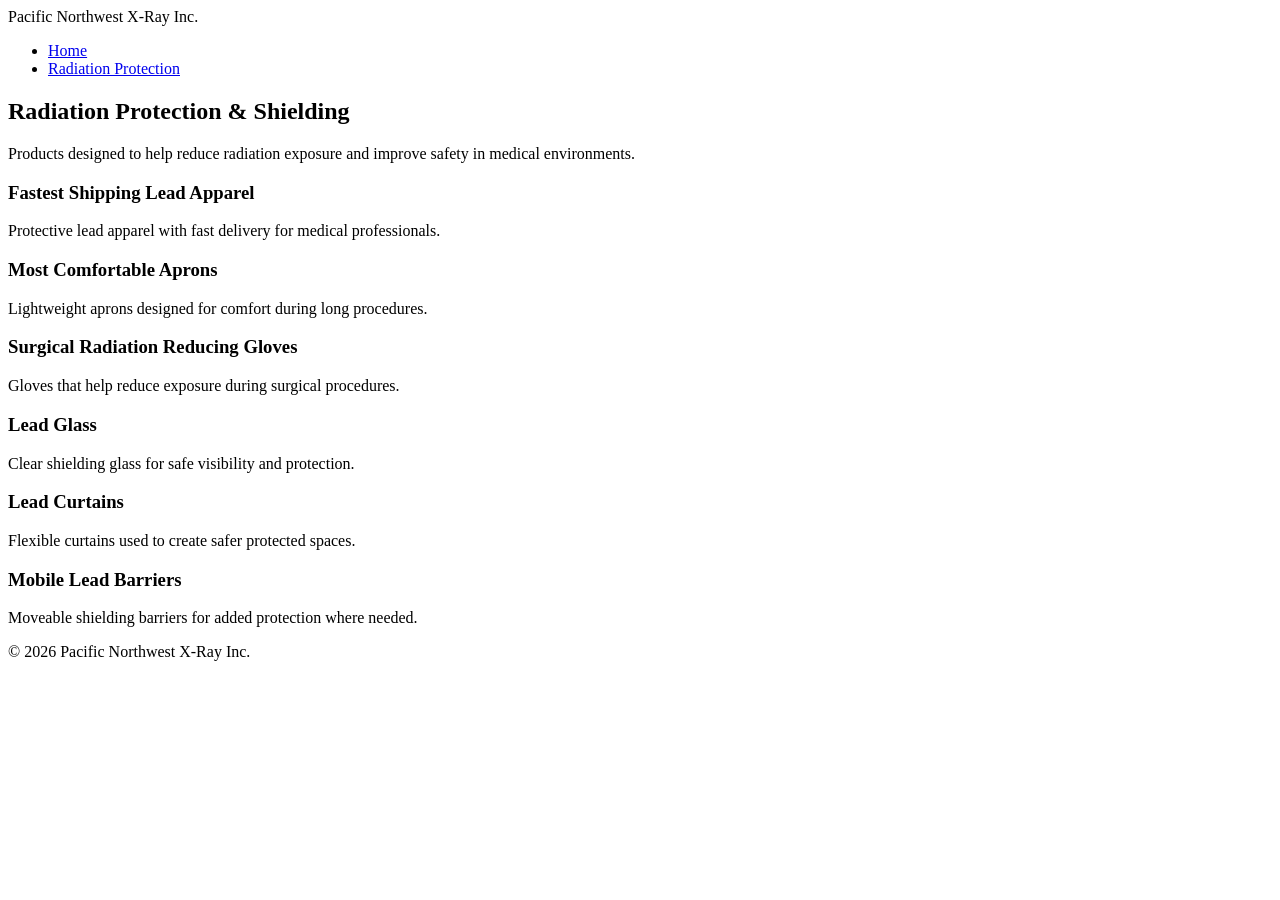
==== index.html @ 3ef14867 "Add initial HTML structure for Radiation Protection site" ====
<!DOCTYPE html>
<html lang="en">
<head>
  <meta charset="UTF-8">
  <meta name="viewport" content="width=device-width, initial-scale=1.0">
  <title>Radiation Protection & Shielding</title>
  <link rel="stylesheet" href="css/style.css">
</head>
<body>

<header>
  <nav class="navbar">
    <div class="logo">Pacific Northwest X-Ray Inc.</div>
    <ul class="nav-links">
      <li><a href="index.html">Home</a></li>
      <li><a href="radiation-protection.html">Radiation Protection</a></li>
    </ul>
  </nav>
</header>

<section class="page-header">
  <h1>Radiation Protection & Shielding</h1>
  <p>
    Products designed to help reduce radiation exposure and improve safety in medical environments.
  </p>
</section>

<section class="products">
  <div class="product-grid">

    <div class="product-card">
      <h3>Fastest Shipping Lead Apparel</h3>
      <p>Protective lead apparel with fast delivery for medical professionals.</p>
    </div>

    <div class="product-card">
      <h3>Most Comfortable Aprons</h3>
      <p>Lightweight aprons designed for comfort during long procedures.</p>
    </div>

    <div class="product-card">
      <h3>Surgical Radiation Reducing Gloves</h3>
      <p>Gloves that help reduce exposure during surgical procedures.</p>
    </div>

    <div class="product-card">
      <h3>Lead Glass</h3>
      <p>Clear shielding glass for safe visibility and protection.</p>
    </div>

    <div class="product-card">
      <h3>Lead Curtains</h3>
      <p>Flexible curtains used to create safer protected spaces.</p>
    </div>

    <div class="product-card">
      <h3>Mobile Lead Barriers</h3>
      <p>Moveable shielding barriers for added protection where needed.</p>
    </div>

  </div>
</section>

<footer>
  <p>© 2026 Pacific Northwest X-Ray Inc.</p>
</footer>

</body>
</html>
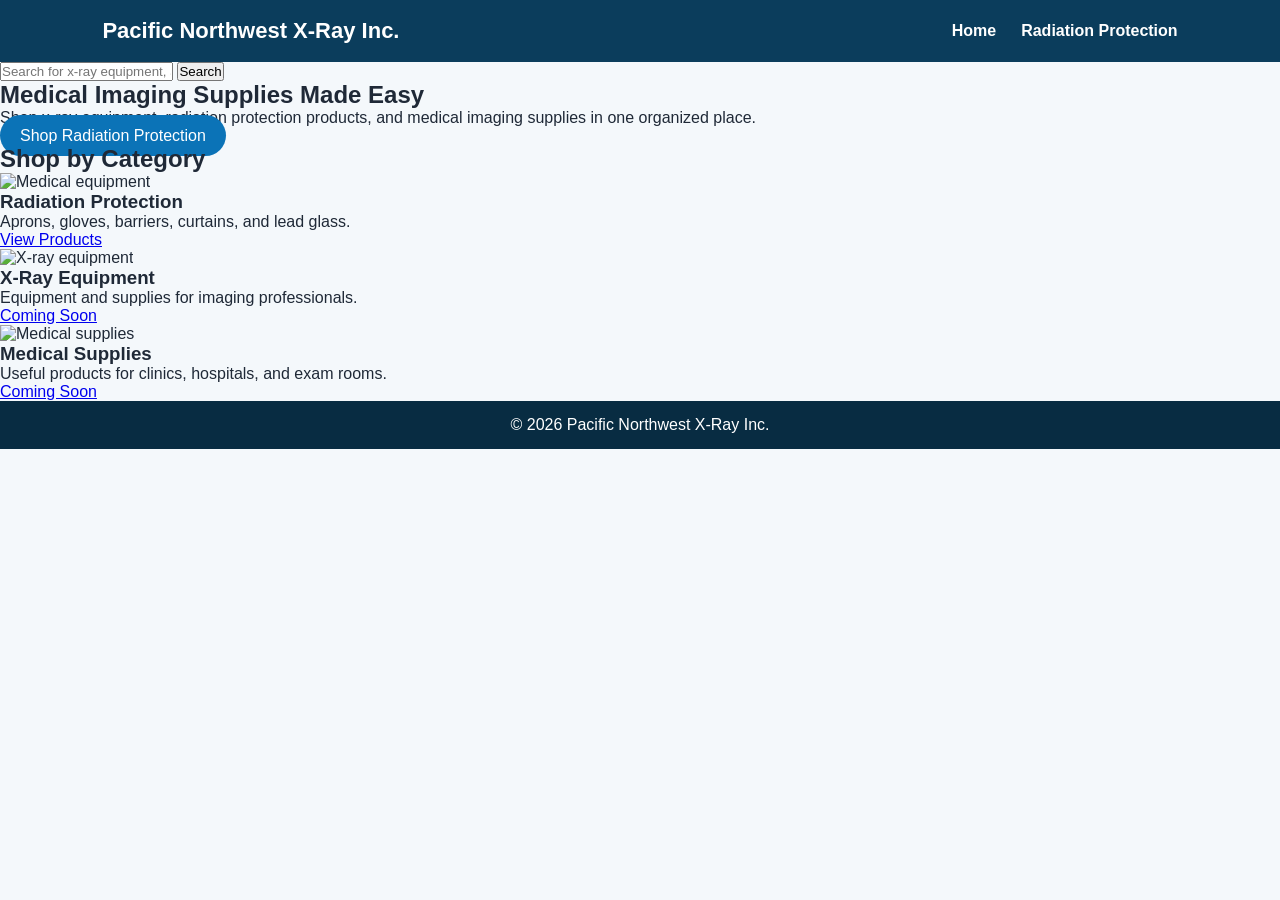
==== commit a75faeb5: "Revise homepage title and content for branding Updated the title and content of the homepage to refl" ====
--- a/index.html
+++ b/index.html
@@ -3,7 +3,7 @@
 <head>
   <meta charset="UTF-8">
   <meta name="viewport" content="width=device-width, initial-scale=1.0">
-  <title>Radiation Protection & Shielding</title>
+  <title>Pacific Northwest X-Ray Inc.</title>
   <link rel="stylesheet" href="css/style.css">
 </head>
 <body>
@@ -16,48 +16,48 @@
       <li><a href="radiation-protection.html">Radiation Protection</a></li>
     </ul>
   </nav>
+
+  <div class="search-area">
+    <input type="text" placeholder="Search for x-ray equipment, aprons, gloves, barriers...">
+    <button>Search</button>
+  </div>
 </header>
 
-<section class="page-header">
-  <h1>Radiation Protection & Shielding</h1>
-  <p>
-    Products designed to help reduce radiation exposure and improve safety in medical environments.
-  </p>
+<section class="home-hero">
+  <div class="home-text">
+    <h1>Medical Imaging Supplies Made Easy</h1>
+    <p>
+      Shop x-ray equipment, radiation protection products, and medical imaging supplies
+      in one organized place.
+    </p>
+    <a href="radiation-protection.html" class="btn">Shop Radiation Protection</a>
+  </div>
 </section>
 
-<section class="products">
-  <div class="product-grid">
+<section class="category-section">
+  <h2>Shop by Category</h2>
 
-    <div class="product-card">
-      <h3>Fastest Shipping Lead Apparel</h3>
-      <p>Protective lead apparel with fast delivery for medical professionals.</p>
+  <div class="category-grid">
+    <div class="category-card">
+      <img src="https://images.unsplash.com/photo-1581595220892-b0739db3ba8c?auto=format&fit=crop&w=600&q=80" alt="Medical equipment">
+      <h3>Radiation Protection</h3>
+      <p>Aprons, gloves, barriers, curtains, and lead glass.</p>
+      <a href="radiation-protection.html">View Products</a>
     </div>
 
-    <div class="product-card">
-      <h3>Most Comfortable Aprons</h3>
-      <p>Lightweight aprons designed for comfort during long procedures.</p>
+    <div class="category-card">
+      <img src="https://images.unsplash.com/photo-1581093458791-9f3c3900df7b?auto=format&fit=crop&w=600&q=80" alt="X-ray equipment">
+      <h3>X-Ray Equipment</h3>
+      <p>Equipment and supplies for imaging professionals.</p>
+      <a href="#">Coming Soon</a>
     </div>
 
-    <div class="product-card">
-      <h3>Surgical Radiation Reducing Gloves</h3>
-      <p>Gloves that help reduce exposure during surgical procedures.</p>
+    <div class="category-card">
+      <img src="https://images.unsplash.com/photo-1584515933487-779824d29309?auto=format&fit=crop&w=600&q=80" alt="Medical supplies">
+      <h3>Medical Supplies</h3>
+      <p>Useful products for clinics, hospitals, and exam rooms.</p>
+      <a href="#">Coming Soon</a>
     </div>
-
-    <div class="product-card">
-      <h3>Lead Glass</h3>
-      <p>Clear shielding glass for safe visibility and protection.</p>
-    </div>
-
-    <div class="product-card">
-      <h3>Lead Curtains</h3>
-      <p>Flexible curtains used to create safer protected spaces.</p>
-    </div>
-
-    <div class="product-card">
-      <h3>Mobile Lead Barriers</h3>
-      <p>Moveable shielding barriers for added protection where needed.</p>
-    </div>
-
   </div>
 </section>
 
--- a/css/style.css
+++ b/css/style.css
@@ -0,0 +1,152 @@
+* {
+  margin: 0;
+  padding: 0;
+  box-sizing: border-box;
+}
+
+body {
+  font-family: Arial, sans-serif;
+  background-color: #f4f8fb;
+  color: #1f2937;
+}
+
+.navbar {
+  background-color: #0b3d5c;
+  color: white;
+  padding: 18px 8%;
+  display: flex;
+  justify-content: space-between;
+  align-items: center;
+  flex-wrap: wrap;
+}
+
+.logo {
+  font-size: 22px;
+  font-weight: bold;
+}
+
+.nav-links {
+  list-style: none;
+  display: flex;
+  gap: 25px;
+}
+
+.nav-links a {
+  color: white;
+  text-decoration: none;
+  font-weight: bold;
+}
+
+.nav-links a:hover {
+  color: #9bd8ff;
+}
+
+.hero {
+  min-height: 80vh;
+  padding: 70px 8%;
+  display: flex;
+  justify-content: space-between;
+  align-items: center;
+  background: linear-gradient(135deg, #e8f6ff, #ffffff);
+}
+
+.hero-text {
+  max-width: 600px;
+}
+
+.small-title {
+  color: #0b73b7;
+  font-weight: bold;
+  margin-bottom: 10px;
+}
+
+.hero h1 {
+  font-size: 48px;
+  color: #0b3d5c;
+  margin-bottom: 20px;
+}
+
+.hero p {
+  margin-bottom: 20px;
+  font-size: 18px;
+}
+
+.btn {
+  background-color: #0b73b7;
+  color: white;
+  padding: 12px 20px;
+  border-radius: 25px;
+  text-decoration: none;
+}
+
+.hero-box {
+  background: white;
+  padding: 30px;
+  border-radius: 20px;
+  box-shadow: 0 10px 25px rgba(0,0,0,0.1);
+}
+
+.features {
+  padding: 70px 8%;
+  text-align: center;
+}
+
+.features h2 {
+  margin-bottom: 30px;
+}
+
+.feature-grid,
+.product-grid {
+  display: grid;
+  grid-template-columns: repeat(3, 1fr);
+  gap: 25px;
+}
+
+.feature-card,
+.product-card {
+  background: white;
+  padding: 25px;
+  border-radius: 15px;
+  box-shadow: 0 6px 18px rgba(0,0,0,0.08);
+}
+
+.page-header {
+  background: #0b3d5c;
+  color: white;
+  padding: 80px 8%;
+  text-align: center;
+}
+
+.products {
+  padding: 70px 8%;
+}
+
+footer {
+  background: #082c42;
+  color: white;
+  text-align: center;
+  padding: 15px;
+}
+
+@media (max-width: 900px) {
+  .hero {
+    flex-direction: column;
+    text-align: center;
+  }
+
+  .feature-grid,
+  .product-grid {
+    grid-template-columns: repeat(2, 1fr);
+  }
+}
+
+@media (max-width: 600px) {
+  .feature-grid,
+  .product-grid {
+    grid-template-columns: 1fr;
+  }
+
+  .hero h1 {
+    font-size: 32px;
+  }
+}
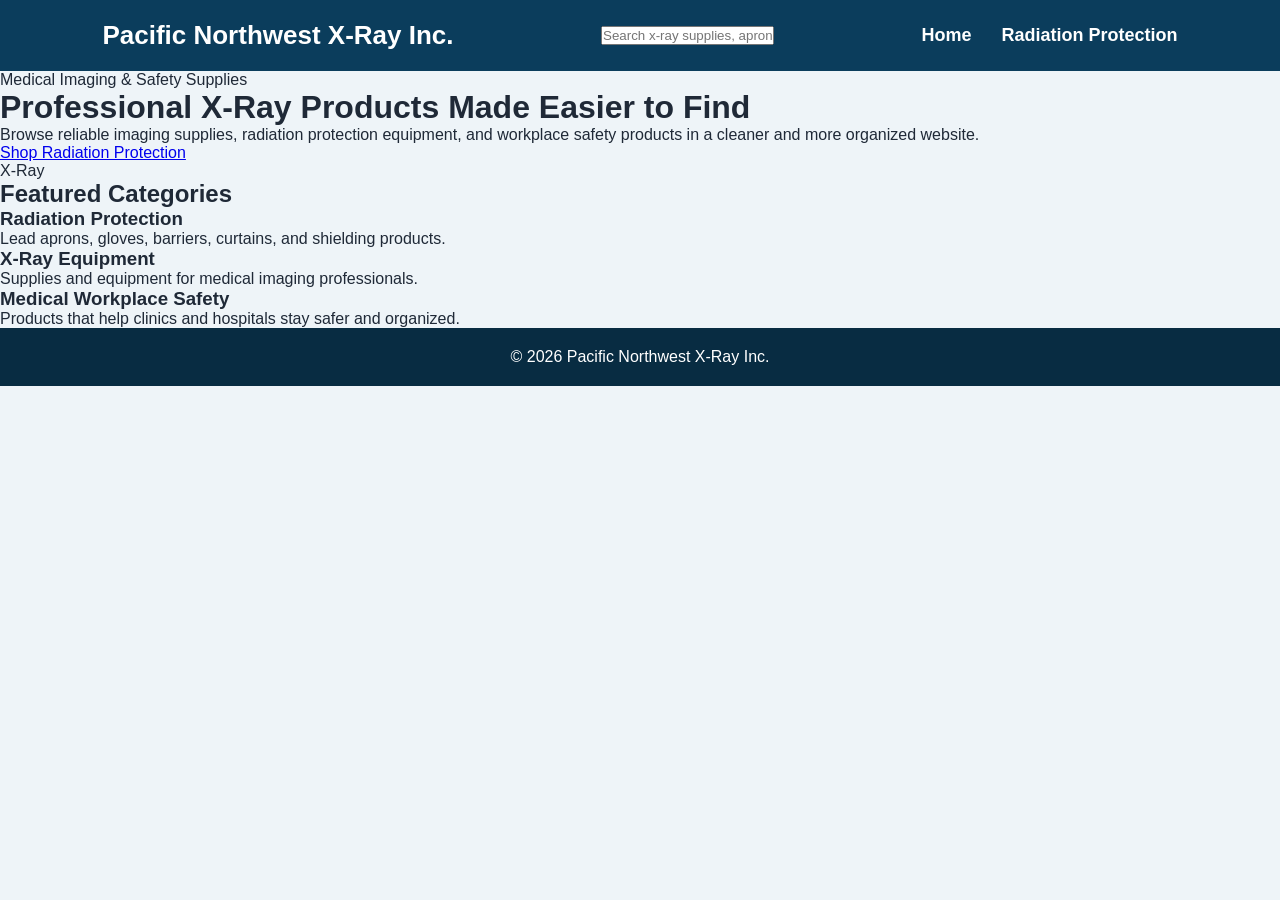
==== commit c29c9e94: "Refactor header and home section layout Updated the header and search area layout, added hero conten" ====
--- a/index.html
+++ b/index.html
@@ -8,55 +8,54 @@
 </head>
 <body>
 
-<header>
+<header class="hero">
   <nav class="navbar">
     <div class="logo">Pacific Northwest X-Ray Inc.</div>
+
+    <div class="search-box">
+      <input type="text" placeholder="Search x-ray supplies, aprons, gloves...">
+    </div>
+
     <ul class="nav-links">
       <li><a href="index.html">Home</a></li>
       <li><a href="radiation-protection.html">Radiation Protection</a></li>
     </ul>
   </nav>
 
-  <div class="search-area">
-    <input type="text" placeholder="Search for x-ray equipment, aprons, gloves, barriers...">
-    <button>Search</button>
+  <div class="hero-content">
+    <div class="hero-text">
+      <p class="tagline">Medical Imaging & Safety Supplies</p>
+      <h1>Professional X-Ray Products Made Easier to Find</h1>
+      <p>
+        Browse reliable imaging supplies, radiation protection equipment,
+        and workplace safety products in a cleaner and more organized website.
+      </p>
+      <a href="radiation-protection.html" class="main-btn">Shop Radiation Protection</a>
+    </div>
+
+    <div class="hero-design">
+      <div class="circle">X-Ray</div>
+    </div>
   </div>
 </header>
 
-<section class="home-hero">
-  <div class="home-text">
-    <h1>Medical Imaging Supplies Made Easy</h1>
-    <p>
-      Shop x-ray equipment, radiation protection products, and medical imaging supplies
-      in one organized place.
-    </p>
-    <a href="radiation-protection.html" class="btn">Shop Radiation Protection</a>
-  </div>
-</section>
+<section class="home-section">
+  <h2>Featured Categories</h2>
 
-<section class="category-section">
-  <h2>Shop by Category</h2>
-
-  <div class="category-grid">
-    <div class="category-card">
-      <img src="https://images.unsplash.com/photo-1581595220892-b0739db3ba8c?auto=format&fit=crop&w=600&q=80" alt="Medical equipment">
+  <div class="info-grid">
+    <div class="info-card">
       <h3>Radiation Protection</h3>
-      <p>Aprons, gloves, barriers, curtains, and lead glass.</p>
-      <a href="radiation-protection.html">View Products</a>
+      <p>Lead aprons, gloves, barriers, curtains, and shielding products.</p>
     </div>
 
-    <div class="category-card">
-      <img src="https://images.unsplash.com/photo-1581093458791-9f3c3900df7b?auto=format&fit=crop&w=600&q=80" alt="X-ray equipment">
+    <div class="info-card">
       <h3>X-Ray Equipment</h3>
-      <p>Equipment and supplies for imaging professionals.</p>
-      <a href="#">Coming Soon</a>
+      <p>Supplies and equipment for medical imaging professionals.</p>
     </div>
 
-    <div class="category-card">
-      <img src="https://images.unsplash.com/photo-1584515933487-779824d29309?auto=format&fit=crop&w=600&q=80" alt="Medical supplies">
-      <h3>Medical Supplies</h3>
-      <p>Useful products for clinics, hospitals, and exam rooms.</p>
-      <a href="#">Coming Soon</a>
+    <div class="info-card">
+      <h3>Medical Workplace Safety</h3>
+      <p>Products that help clinics and hospitals stay safer and organized.</p>
     </div>
   </div>
 </section>
@@ -67,3 +66,4 @@
 
 </body>
 </html>
+
--- a/css/style.css
+++ b/css/style.css
@@ -6,147 +6,266 @@
 
 body {
   font-family: Arial, sans-serif;
-  background-color: #f4f8fb;
+  background-color: #eef4f8;
   color: #1f2937;
 }
 
 .navbar {
   background-color: #0b3d5c;
   color: white;
-  padding: 18px 8%;
+  padding: 20px 8%;
   display: flex;
   justify-content: space-between;
   align-items: center;
-  flex-wrap: wrap;
 }
 
 .logo {
-  font-size: 22px;
+  font-size: 26px;
   font-weight: bold;
 }
 
 .nav-links {
+  display: flex;
   list-style: none;
-  display: flex;
-  gap: 25px;
+  gap: 30px;
 }
 
 .nav-links a {
   color: white;
   text-decoration: none;
   font-weight: bold;
-}
-
-.nav-links a:hover {
-  color: #9bd8ff;
-}
-
-.hero {
-  min-height: 80vh;
-  padding: 70px 8%;
-  display: flex;
-  justify-content: space-between;
+  font-size: 18px;
+}
+
+.search-area {
+  background-color: #0b3d5c;
+  padding: 0 8% 25px;
+  display: flex;
+  gap: 10px;
+}
+
+.search-area input {
+  width: 100%;
+  padding: 14px;
+  border-radius: 6px;
+  border: none;
+  font-size: 16px;
+}
+
+.search-area button {
+  padding: 14px 24px;
+  border: none;
+  border-radius: 6px;
+  background-color: #ff9900;
+  font-weight: bold;
+  cursor: pointer;
+}
+
+.home-hero {
+  min-height: 65vh;
+  background: linear-gradient(rgba(11, 61, 92, 0.75), rgba(11, 61, 92, 0.75)),
+  url("https://images.unsplash.com/photo-1581595220892-b0739db3ba8c?auto=format&fit=crop&w=1400&q=80");
+  background-size: cover;
+  background-position: center;
+  color: white;
+  display: flex;
   align-items: center;
-  background: linear-gradient(135deg, #e8f6ff, #ffffff);
-}
-
-.hero-text {
-  max-width: 600px;
-}
-
-.small-title {
-  color: #0b73b7;
-  font-weight: bold;
-  margin-bottom: 10px;
-}
-
-.hero h1 {
-  font-size: 48px;
-  color: #0b3d5c;
+  padding: 80px 8%;
+}
+
+.home-text {
+  max-width: 650px;
+}
+
+.home-text h1 {
+  font-size: 52px;
   margin-bottom: 20px;
 }
 
-.hero p {
-  margin-bottom: 20px;
-  font-size: 18px;
+.home-text p {
+  font-size: 20px;
+  margin-bottom: 30px;
 }
 
 .btn {
-  background-color: #0b73b7;
-  color: white;
-  padding: 12px 20px;
-  border-radius: 25px;
+  background-color: #ff9900;
+  color: #111827;
+  padding: 14px 24px;
+  border-radius: 6px;
   text-decoration: none;
-}
-
-.hero-box {
-  background: white;
-  padding: 30px;
-  border-radius: 20px;
-  box-shadow: 0 10px 25px rgba(0,0,0,0.1);
-}
-
-.features {
+  font-weight: bold;
+}
+
+.category-section {
   padding: 70px 8%;
   text-align: center;
 }
 
-.features h2 {
-  margin-bottom: 30px;
-}
-
-.feature-grid,
+.category-section h2 {
+  font-size: 36px;
+  color: #0b3d5c;
+  margin-bottom: 35px;
+}
+
+.category-grid {
+  display: grid;
+  grid-template-columns: repeat(3, 1fr);
+  gap: 25px;
+}
+
+.category-card,
+.product-card,
+.filter-box {
+  background: white;
+  border-radius: 14px;
+  box-shadow: 0 8px 22px rgba(0,0,0,0.1);
+  overflow: hidden;
+}
+
+.category-card img,
+.product-card img {
+  width: 100%;
+  height: 210px;
+  object-fit: cover;
+}
+
+.category-card h3,
+.product-card h3 {
+  padding: 18px 18px 5px;
+  color: #0b3d5c;
+}
+
+.category-card p,
+.product-card p {
+  padding: 0 18px 12px;
+}
+
+.category-card a {
+  display: inline-block;
+  margin: 0 18px 20px;
+  color: #0b73b7;
+  font-weight: bold;
+  text-decoration: none;
+}
+
+.shop-header {
+  background-color: white;
+  padding: 45px 8%;
+  text-align: center;
+}
+
+.shop-header h1 {
+  font-size: 42px;
+  color: #0b3d5c;
+  margin-bottom: 10px;
+}
+
+.shop-layout {
+  padding: 40px 8% 70px;
+  display: grid;
+  grid-template-columns: 230px 1fr;
+  gap: 30px;
+}
+
+.filter-box {
+  padding: 25px;
+  height: fit-content;
+}
+
+.filter-box h3 {
+  color: #0b3d5c;
+  margin-bottom: 15px;
+}
+
+.filter-box p {
+  padding: 10px 0;
+  border-bottom: 1px solid #e5e7eb;
+}
+
 .product-grid {
   display: grid;
   grid-template-columns: repeat(3, 1fr);
   gap: 25px;
 }
 
-.feature-card,
 .product-card {
-  background: white;
-  padding: 25px;
-  border-radius: 15px;
-  box-shadow: 0 6px 18px rgba(0,0,0,0.08);
-}
-
-.page-header {
-  background: #0b3d5c;
-  color: white;
-  padding: 80px 8%;
+  transition: 0.2s;
+}
+
+.product-card:hover {
+  transform: translateY(-5px);
+}
+
+.stars {
+  color: #ff9900;
+  font-weight: bold;
+}
+
+.price {
+  font-size: 24px;
+  font-weight: bold;
+  color: #b12704;
+}
+
+.product-card button {
+  margin: 10px 18px 22px;
+  width: calc(100% - 36px);
+  padding: 12px;
+  background-color: #ffcc00;
+  border: none;
+  border-radius: 20px;
+  font-weight: bold;
+  cursor: pointer;
+}
+
+.product-card button:hover {
+  background-color: #ff9900;
+}
+
+footer {
+  background-color: #082c42;
+  color: white;
   text-align: center;
-}
-
-.products {
-  padding: 70px 8%;
-}
-
-footer {
-  background: #082c42;
-  color: white;
-  text-align: center;
-  padding: 15px;
-}
-
-@media (max-width: 900px) {
-  .hero {
+  padding: 20px;
+}
+
+@media (max-width: 950px) {
+  .category-grid,
+  .product-grid {
+    grid-template-columns: repeat(2, 1fr);
+  }
+
+  .shop-layout {
+    grid-template-columns: 1fr;
+  }
+
+  .home-text h1 {
+    font-size: 40px;
+  }
+}
+
+@media (max-width: 600px) {
+  .navbar {
+    flex-direction: column;
+    gap: 15px;
+  }
+
+  .nav-links {
     flex-direction: column;
     text-align: center;
-  }
-
-  .feature-grid,
-  .product-grid {
-    grid-template-columns: repeat(2, 1fr);
-  }
-}
-
-@media (max-width: 600px) {
-  .feature-grid,
+    gap: 10px;
+  }
+
+  .search-area {
+    flex-direction: column;
+  }
+
+  .category-grid,
   .product-grid {
     grid-template-columns: 1fr;
   }
 
-  .hero h1 {
+  .home-text h1 {
     font-size: 32px;
   }
 }
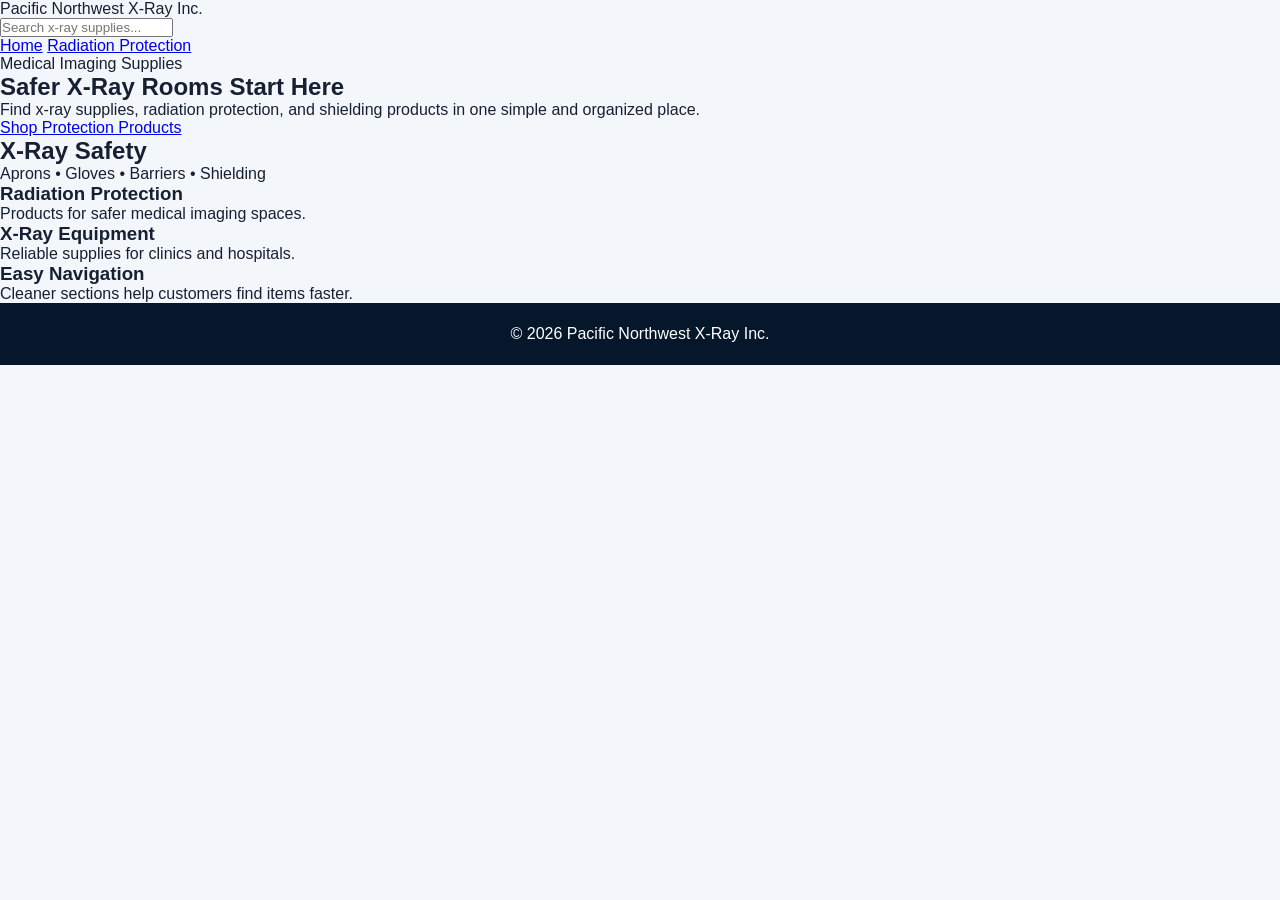
==== commit 4c25aa81: "Refactor index.html for improved layout and navigation" ====
--- a/index.html
+++ b/index.html
@@ -8,55 +8,55 @@
 </head>
 <body>
 
-<header class="hero">
-  <nav class="navbar">
-    <div class="logo">Pacific Northwest X-Ray Inc.</div>
+<section class="simple-home">
 
-    <div class="search-box">
-      <input type="text" placeholder="Search x-ray supplies, aprons, gloves...">
+  <nav class="top-nav">
+    <div class="brand">Pacific Northwest X-Ray Inc.</div>
+
+    <div class="search-bar">
+      <input type="text" placeholder="Search x-ray supplies...">
     </div>
 
-    <ul class="nav-links">
-      <li><a href="index.html">Home</a></li>
-      <li><a href="radiation-protection.html">Radiation Protection</a></li>
-    </ul>
+    <div class="nav-buttons">
+      <a href="index.html">Home</a>
+      <a href="radiation-protection.html">Radiation Protection</a>
+    </div>
   </nav>
 
-  <div class="hero-content">
-    <div class="hero-text">
-      <p class="tagline">Medical Imaging & Safety Supplies</p>
-      <h1>Professional X-Ray Products Made Easier to Find</h1>
-      <p>
-        Browse reliable imaging supplies, radiation protection equipment,
-        and workplace safety products in a cleaner and more organized website.
+  <div class="home-content">
+    <div class="home-left">
+      <p class="mini-title">Medical Imaging Supplies</p>
+      <h1>Safer X-Ray Rooms Start Here</h1>
+      <p class="home-description">
+        Find x-ray supplies, radiation protection, and shielding products in one simple and organized place.
       </p>
-      <a href="radiation-protection.html" class="main-btn">Shop Radiation Protection</a>
+      <a href="radiation-protection.html" class="home-btn">Shop Protection Products</a>
     </div>
 
-    <div class="hero-design">
-      <div class="circle">X-Ray</div>
+    <div class="home-right">
+      <div class="glow-card">
+        <h2>X-Ray Safety</h2>
+        <p>Aprons • Gloves • Barriers • Shielding</p>
+      </div>
     </div>
   </div>
-</header>
 
-<section class="home-section">
-  <h2>Featured Categories</h2>
+</section>
 
-  <div class="info-grid">
-    <div class="info-card">
-      <h3>Radiation Protection</h3>
-      <p>Lead aprons, gloves, barriers, curtains, and shielding products.</p>
-    </div>
+<section class="quick-cards">
+  <div class="quick-card">
+    <h3>Radiation Protection</h3>
+    <p>Products for safer medical imaging spaces.</p>
+  </div>
 
-    <div class="info-card">
-      <h3>X-Ray Equipment</h3>
-      <p>Supplies and equipment for medical imaging professionals.</p>
-    </div>
+  <div class="quick-card">
+    <h3>X-Ray Equipment</h3>
+    <p>Reliable supplies for clinics and hospitals.</p>
+  </div>
 
-    <div class="info-card">
-      <h3>Medical Workplace Safety</h3>
-      <p>Products that help clinics and hospitals stay safer and organized.</p>
-    </div>
+  <div class="quick-card">
+    <h3>Easy Navigation</h3>
+    <p>Cleaner sections help customers find items faster.</p>
   </div>
 </section>
 
@@ -66,4 +66,3 @@
 
 </body>
 </html>
-
--- a/css/style.css
+++ b/css/style.css
@@ -6,266 +6,321 @@
 
 body {
   font-family: Arial, sans-serif;
-  background-color: #eef4f8;
-  color: #1f2937;
+  background-color: #f3f7fb;
+  color: #172033;
+}
+
+.hero,
+.small-header {
+  background:
+    radial-gradient(circle at 75% 45%, rgba(71, 157, 255, 0.35), transparent 28%),
+    radial-gradient(circle at 20% 80%, rgba(60, 130, 210, 0.25), transparent 30%),
+    linear-gradient(135deg, #06172c 0%, #0b3d5c 55%, #082c42 100%);
+  color: white;
+  overflow: hidden;
+}
+
+.hero {
+  min-height: 82vh;
+  padding: 28px 8% 80px;
+}
+
+.small-header {
+  padding: 28px 8% 70px;
 }
 
 .navbar {
-  background-color: #0b3d5c;
-  color: white;
-  padding: 20px 8%;
+  background-color: rgba(255, 255, 255, 0.08);
+  border: 1px solid rgba(255, 255, 255, 0.14);
+  backdrop-filter: blur(12px);
+  border-radius: 18px;
+  padding: 16px 20px;
+  display: grid;
+  grid-template-columns: 1.1fr 1.3fr auto;
+  align-items: center;
+  gap: 18px;
+}
+
+.logo {
+  font-size: 22px;
+  font-weight: 800;
+}
+
+.search-box input {
+  width: 100%;
+  padding: 14px 18px;
+  border-radius: 14px;
+  border: none;
+  outline: none;
+  background-color: rgba(255, 255, 255, 0.13);
+  color: white;
+  font-size: 15px;
+}
+
+.search-box input::placeholder {
+  color: #c8d7e8;
+}
+
+.nav-links {
+  list-style: none;
   display: flex;
-  justify-content: space-between;
+  gap: 22px;
+}
+
+.nav-links a {
+  color: white;
+  text-decoration: none;
+  font-weight: bold;
+}
+
+.hero-content {
+  display: grid;
+  grid-template-columns: 1.1fr 0.9fr;
   align-items: center;
-}
-
-.logo {
-  font-size: 26px;
-  font-weight: bold;
-}
-
-.nav-links {
-  display: flex;
-  list-style: none;
-  gap: 30px;
-}
-
-.nav-links a {
-  color: white;
+  gap: 50px;
+  padding-top: 90px;
+}
+
+.tagline {
+  color: #9bd8ff;
+  font-weight: bold;
+  margin-bottom: 15px;
+  letter-spacing: 1px;
+  text-transform: uppercase;
+}
+
+.hero-text h1 {
+  font-size: 58px;
+  line-height: 1.05;
+  margin-bottom: 22px;
+}
+
+.hero-text p {
+  font-size: 20px;
+  max-width: 620px;
+  margin-bottom: 30px;
+  color: #dbeafe;
+}
+
+.main-btn {
+  display: inline-block;
+  background: linear-gradient(135deg, #55c0ff, #ffffff);
+  color: #082c42;
+  padding: 15px 26px;
+  border-radius: 14px;
   text-decoration: none;
   font-weight: bold;
-  font-size: 18px;
-}
-
-.search-area {
-  background-color: #0b3d5c;
-  padding: 0 8% 25px;
-  display: flex;
-  gap: 10px;
-}
-
-.search-area input {
-  width: 100%;
-  padding: 14px;
-  border-radius: 6px;
-  border: none;
-  font-size: 16px;
-}
-
-.search-area button {
-  padding: 14px 24px;
-  border: none;
-  border-radius: 6px;
-  background-color: #ff9900;
-  font-weight: bold;
-  cursor: pointer;
-}
-
-.home-hero {
-  min-height: 65vh;
-  background: linear-gradient(rgba(11, 61, 92, 0.75), rgba(11, 61, 92, 0.75)),
-  url("https://images.unsplash.com/photo-1581595220892-b0739db3ba8c?auto=format&fit=crop&w=1400&q=80");
-  background-size: cover;
-  background-position: center;
-  color: white;
+  box-shadow: 0 12px 30px rgba(85, 192, 255, 0.35);
+}
+
+.hero-design {
+  height: 360px;
+  position: relative;
+}
+
+.hero-design::before,
+.hero-design::after {
+  content: "";
+  position: absolute;
+  border-radius: 40px;
+  background: linear-gradient(135deg, rgba(85, 192, 255, 0.5), rgba(255, 255, 255, 0.07));
+  transform: rotate(-25deg);
+}
+
+.hero-design::before {
+  width: 450px;
+  height: 80px;
+  top: 150px;
+  right: -40px;
+}
+
+.hero-design::after {
+  width: 360px;
+  height: 55px;
+  top: 230px;
+  right: 20px;
+}
+
+.circle {
+  position: absolute;
+  top: 70px;
+  right: 120px;
+  width: 180px;
+  height: 180px;
+  border-radius: 50%;
+  background: linear-gradient(135deg, #ffffff, #55c0ff);
+  color: #082c42;
   display: flex;
   align-items: center;
-  padding: 80px 8%;
-}
-
-.home-text {
-  max-width: 650px;
-}
-
-.home-text h1 {
-  font-size: 52px;
-  margin-bottom: 20px;
-}
-
-.home-text p {
-  font-size: 20px;
-  margin-bottom: 30px;
-}
-
-.btn {
-  background-color: #ff9900;
-  color: #111827;
-  padding: 14px 24px;
-  border-radius: 6px;
-  text-decoration: none;
-  font-weight: bold;
-}
-
-.category-section {
+  justify-content: center;
+  font-size: 34px;
+  font-weight: 900;
+  box-shadow: 0 0 45px rgba(85, 192, 255, 0.65);
+  z-index: 2;
+}
+
+.home-section,
+.shop-section {
   padding: 70px 8%;
-  text-align: center;
-}
-
-.category-section h2 {
-  font-size: 36px;
-  color: #0b3d5c;
-  margin-bottom: 35px;
-}
-
-.category-grid {
-  display: grid;
-  grid-template-columns: repeat(3, 1fr);
-  gap: 25px;
-}
-
-.category-card,
-.product-card,
-.filter-box {
-  background: white;
-  border-radius: 14px;
-  box-shadow: 0 8px 22px rgba(0,0,0,0.1);
-  overflow: hidden;
-}
-
-.category-card img,
-.product-card img {
-  width: 100%;
-  height: 210px;
-  object-fit: cover;
-}
-
-.category-card h3,
-.product-card h3 {
-  padding: 18px 18px 5px;
-  color: #0b3d5c;
-}
-
-.category-card p,
-.product-card p {
-  padding: 0 18px 12px;
-}
-
-.category-card a {
-  display: inline-block;
-  margin: 0 18px 20px;
-  color: #0b73b7;
-  font-weight: bold;
-  text-decoration: none;
-}
-
-.shop-header {
-  background-color: white;
-  padding: 45px 8%;
-  text-align: center;
-}
-
-.shop-header h1 {
-  font-size: 42px;
-  color: #0b3d5c;
-  margin-bottom: 10px;
-}
-
-.shop-layout {
-  padding: 40px 8% 70px;
-  display: grid;
-  grid-template-columns: 230px 1fr;
-  gap: 30px;
-}
-
-.filter-box {
-  padding: 25px;
-  height: fit-content;
-}
-
-.filter-box h3 {
+}
+
+.home-section h2,
+.shop-top h2 {
+  font-size: 38px;
   color: #0b3d5c;
   margin-bottom: 15px;
-}
-
-.filter-box p {
-  padding: 10px 0;
-  border-bottom: 1px solid #e5e7eb;
-}
-
+  text-align: center;
+}
+
+.info-grid,
 .product-grid {
   display: grid;
   grid-template-columns: repeat(3, 1fr);
   gap: 25px;
-}
-
+  margin-top: 35px;
+}
+
+.info-card,
 .product-card {
-  transition: 0.2s;
-}
-
-.product-card:hover {
-  transform: translateY(-5px);
-}
-
-.stars {
-  color: #ff9900;
-  font-weight: bold;
+  background-color: white;
+  padding: 28px;
+  border-radius: 18px;
+  box-shadow: 0 10px 28px rgba(15, 61, 92, 0.12);
+  border: 1px solid #e6edf5;
+}
+
+.info-card h3,
+.product-card h3 {
+  color: #0b3d5c;
+  margin-bottom: 12px;
+}
+
+.info-card p,
+.product-card p {
+  color: #4b5563;
+  line-height: 1.5;
+}
+
+.page-title {
+  text-align: center;
+  padding-top: 80px;
+}
+
+.page-title h1 {
+  font-size: 50px;
+  margin-bottom: 15px;
+}
+
+.page-title p {
+  color: #dbeafe;
+  font-size: 18px;
+}
+
+.shop-top {
+  text-align: center;
+  max-width: 760px;
+  margin: auto;
+}
+
+.shop-top p {
+  color: #4b5563;
+  font-size: 18px;
+}
+
+.product-card {
+  position: relative;
+}
+
+.product-icon {
+  width: 58px;
+  height: 58px;
+  background: #e8f6ff;
+  border-radius: 16px;
+  display: flex;
+  align-items: center;
+  justify-content: center;
+  color: #0b3d5c;
+  font-size: 28px;
+  margin-bottom: 18px;
 }
 
 .price {
   font-size: 24px;
   font-weight: bold;
-  color: #b12704;
+  color: #b12704 !important;
+  margin: 15px 0;
 }
 
 .product-card button {
-  margin: 10px 18px 22px;
-  width: calc(100% - 36px);
-  padding: 12px;
-  background-color: #ffcc00;
+  width: 100%;
+  padding: 13px;
+  background-color: #0b73b7;
+  color: white;
   border: none;
-  border-radius: 20px;
+  border-radius: 12px;
   font-weight: bold;
   cursor: pointer;
 }
 
 .product-card button:hover {
-  background-color: #ff9900;
+  background-color: #0b3d5c;
 }
 
 footer {
-  background-color: #082c42;
+  background-color: #06172c;
   color: white;
   text-align: center;
-  padding: 20px;
+  padding: 22px;
 }
 
 @media (max-width: 950px) {
-  .category-grid,
+  .navbar {
+    grid-template-columns: 1fr;
+  }
+
+  .hero-content {
+    grid-template-columns: 1fr;
+    text-align: center;
+  }
+
+  .hero-text p {
+    margin-left: auto;
+    margin-right: auto;
+  }
+
+  .hero-design {
+    display: none;
+  }
+
+  .info-grid,
   .product-grid {
     grid-template-columns: repeat(2, 1fr);
   }
 
-  .shop-layout {
-    grid-template-columns: 1fr;
-  }
-
-  .home-text h1 {
-    font-size: 40px;
+  .hero-text h1,
+  .page-title h1 {
+    font-size: 42px;
   }
 }
 
 @media (max-width: 600px) {
-  .navbar {
-    flex-direction: column;
-    gap: 15px;
+  .hero,
+  .small-header {
+    padding: 18px 5% 60px;
   }
 
   .nav-links {
     flex-direction: column;
-    text-align: center;
     gap: 10px;
   }
 
-  .search-area {
-    flex-direction: column;
-  }
-
-  .category-grid,
+  .info-grid,
   .product-grid {
     grid-template-columns: 1fr;
   }
 
-  .home-text h1 {
-    font-size: 32px;
-  }
-}
+  .hero-text h1,
+  .page-title h1 {
+    font-size: 34px;
+  }
+}
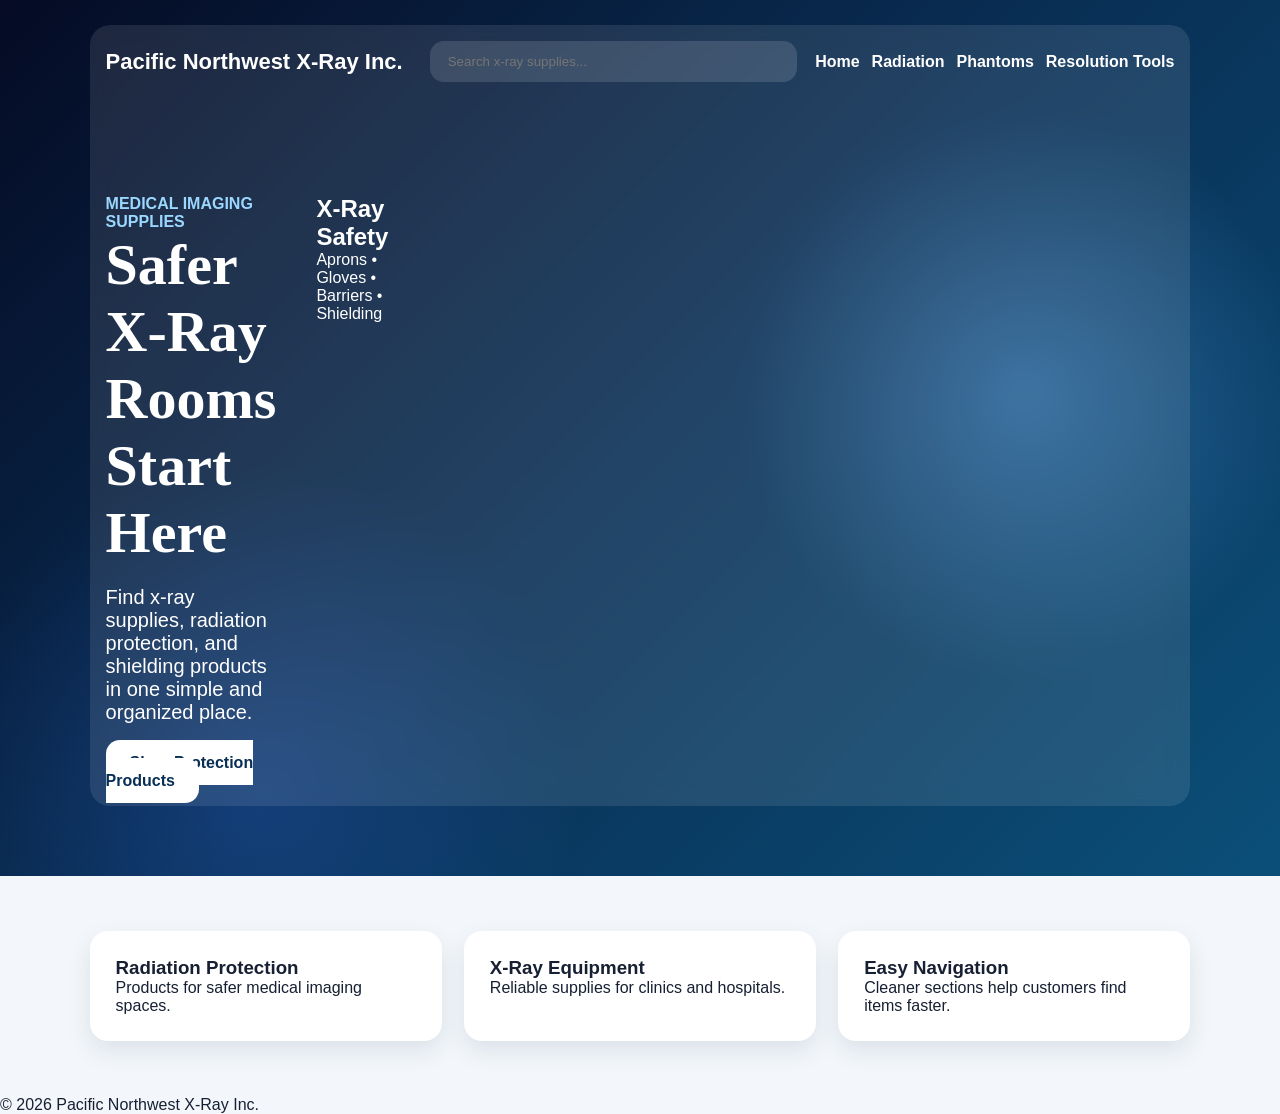
==== commit e747ebc3: "Update navigation buttons in index.html" ====
--- a/index.html
+++ b/index.html
@@ -17,12 +17,13 @@
       <input type="text" placeholder="Search x-ray supplies...">
     </div>
 
-    <div class="nav-buttons">
-      <a href="index.html">Home</a>
-      <a href="radiation-protection.html">Radiation Protection</a>
-    </div>
-  </nav>
-
+     <div class="nav-buttons">
+  <a href="index.html">Home</a>
+  <a href="radiation-protection.html">Radiation</a>
+  <a href="phantoms.html">Phantoms</a>
+  <a href="resolution-tools.html">Resolution Tools</a>
+</div>
+    
   <div class="home-content">
     <div class="home-left">
       <p class="mini-title">Medical Imaging Supplies</p>
--- a/css/style.css
+++ b/css/style.css
@@ -1,3 +1,4 @@
+/* RESET */
 * {
   margin: 0;
   padding: 0;
@@ -10,317 +11,331 @@
   color: #172033;
 }
 
-.hero,
-.small-header {
+/* ========================= */
+/* ===== HOMEPAGE CSS ===== */
+/* ========================= */
+
+.simple-home {
+  min-height: 85vh;
+  padding: 25px 7% 70px;
   background:
-    radial-gradient(circle at 75% 45%, rgba(71, 157, 255, 0.35), transparent 28%),
-    radial-gradient(circle at 20% 80%, rgba(60, 130, 210, 0.25), transparent 30%),
-    linear-gradient(135deg, #06172c 0%, #0b3d5c 55%, #082c42 100%);
-  color: white;
-  overflow: hidden;
-}
-
-.hero {
-  min-height: 82vh;
-  padding: 28px 8% 80px;
-}
-
-.small-header {
-  padding: 28px 8% 70px;
-}
-
-.navbar {
-  background-color: rgba(255, 255, 255, 0.08);
-  border: 1px solid rgba(255, 255, 255, 0.14);
-  backdrop-filter: blur(12px);
-  border-radius: 18px;
-  padding: 16px 20px;
-  display: grid;
-  grid-template-columns: 1.1fr 1.3fr auto;
+    radial-gradient(circle at 80% 45%, rgba(99, 179, 255, 0.35), transparent 25%),
+    radial-gradient(circle at 20% 90%, rgba(57, 120, 255, 0.22), transparent 25%),
+    linear-gradient(135deg, #050b24, #092f55, #0b4f78);
+  color: white;
+}
+
+.top-nav {
+  background: rgba(255, 255, 255, 0.1);
+  border-radius: 20px;
+  padding: 16px;
+  display: grid;
+  grid-template-columns: 1fr 1.2fr auto;
   align-items: center;
   gap: 18px;
-}
-
-.logo {
+  backdrop-filter: blur(10px);
+}
+
+.brand {
   font-size: 22px;
-  font-weight: 800;
-}
-
-.search-box input {
+  font-weight: bold;
+  color: white;
+}
+
+.search-bar input {
   width: 100%;
-  padding: 14px 18px;
+  padding: 13px 18px;
+  border: none;
   border-radius: 14px;
-  border: none;
-  outline: none;
-  background-color: rgba(255, 255, 255, 0.13);
-  color: white;
-  font-size: 15px;
-}
-
-.search-box input::placeholder {
-  color: #c8d7e8;
-}
-
-.nav-links {
-  list-style: none;
-  display: flex;
-  gap: 22px;
-}
-
-.nav-links a {
+  background: rgba(255,255,255,0.13);
+  color: white;
+}
+
+.nav-buttons {
+  display: flex;
+  gap: 12px;
+}
+
+.nav-buttons a {
   color: white;
   text-decoration: none;
   font-weight: bold;
 }
 
-.hero-content {
+.home-content {
   display: grid;
   grid-template-columns: 1.1fr 0.9fr;
-  align-items: center;
-  gap: 50px;
-  padding-top: 90px;
-}
-
-.tagline {
-  color: #9bd8ff;
-  font-weight: bold;
-  margin-bottom: 15px;
-  letter-spacing: 1px;
-  text-transform: uppercase;
-}
-
-.hero-text h1 {
+  gap: 40px;
+  padding-top: 95px;
+}
+
+.home-left h1 {
+  font-family: Georgia, serif;
   font-size: 58px;
-  line-height: 1.05;
-  margin-bottom: 22px;
-}
-
-.hero-text p {
+  margin-bottom: 20px;
+}
+
+.home-description {
   font-size: 20px;
-  max-width: 620px;
   margin-bottom: 30px;
-  color: #dbeafe;
-}
-
-.main-btn {
-  display: inline-block;
-  background: linear-gradient(135deg, #55c0ff, #ffffff);
-  color: #082c42;
-  padding: 15px 26px;
+}
+
+.home-btn {
+  background: white;
+  color: #092f55;
+  padding: 14px 24px;
   border-radius: 14px;
   text-decoration: none;
   font-weight: bold;
-  box-shadow: 0 12px 30px rgba(85, 192, 255, 0.35);
-}
-
-.hero-design {
-  height: 360px;
-  position: relative;
-}
-
-.hero-design::before,
-.hero-design::after {
-  content: "";
-  position: absolute;
-  border-radius: 40px;
-  background: linear-gradient(135deg, rgba(85, 192, 255, 0.5), rgba(255, 255, 255, 0.07));
-  transform: rotate(-25deg);
-}
-
-.hero-design::before {
-  width: 450px;
-  height: 80px;
-  top: 150px;
-  right: -40px;
-}
-
-.hero-design::after {
-  width: 360px;
-  height: 55px;
-  top: 230px;
-  right: 20px;
-}
-
-.circle {
-  position: absolute;
-  top: 70px;
-  right: 120px;
-  width: 180px;
-  height: 180px;
-  border-radius: 50%;
-  background: linear-gradient(135deg, #ffffff, #55c0ff);
-  color: #082c42;
+}
+
+.quick-cards {
+  padding: 55px 7%;
+  display: grid;
+  grid-template-columns: repeat(3, 1fr);
+  gap: 22px;
+  background: #f3f7fb;
+}
+
+.quick-card {
+  background: white;
+  padding: 26px;
+  border-radius: 18px;
+  box-shadow: 0 10px 25px rgba(8, 44, 66, 0.1);
+}
+
+/* ========================= */
+/* ==== RADIATION PAGE ==== */
+/* ========================= */
+
+.radiation-shop-page {
+  padding: 25px 7% 80px;
+  background:
+    radial-gradient(circle at 80% 40%, rgba(99, 179, 255, 0.35), transparent 30%),
+    radial-gradient(circle at 20% 85%, rgba(57, 120, 255, 0.25), transparent 30%),
+    linear-gradient(135deg, #050b24 0%, #0a2f55 50%, #0b4f78 100%);
+  color: white;
+}
+
+.shop-title {
+  text-align: center;
+  padding-top: 70px;
+}
+
+.shop-title h1 {
+  font-family: Georgia, serif;
+  font-size: 50px;
+}
+
+.shop-title p {
+  color: #dbeafe;
+}
+
+.mini-title {
+  color: #9bd8ff;
+  font-weight: bold;
+  text-transform: uppercase;
+}
+
+.amazon-style-area {
+  display: grid;
+  grid-template-columns: 240px 1fr;
+  gap: 25px;
+  padding: 40px 7%;
+  background: #eef4fb;
+}
+
+.filter-sidebar {
+  background: white;
+  border-radius: 16px;
+  padding: 20px;
+  border: 1px solid #ddd;
+}
+
+.results-header {
+  background: white;
+  padding: 18px;
+  border-radius: 12px;
+  margin-bottom: 20px;
+  border: 1px solid #ddd;
+  display: flex;
+  justify-content: space-between;
+}
+
+.product-list {
+  display: flex;
+  flex-direction: column;
+  gap: 15px;
+}
+
+.shop-card {
+  background: white;
+  border-radius: 16px;
+  padding: 18px;
+  display: grid;
+  grid-template-columns: 140px 1fr 180px;
+  gap: 20px;
+  align-items: center;
+  border: 1px solid #ddd;
+}
+
+.product-symbol {
+  width: 120px;
+  height: 120px;
+  background: #f1f5f9;
+  border-radius: 12px;
   display: flex;
   align-items: center;
   justify-content: center;
-  font-size: 34px;
-  font-weight: 900;
-  box-shadow: 0 0 45px rgba(85, 192, 255, 0.65);
-  z-index: 2;
-}
-
-.home-section,
-.shop-section {
-  padding: 70px 8%;
-}
-
-.home-section h2,
-.shop-top h2 {
-  font-size: 38px;
-  color: #0b3d5c;
-  margin-bottom: 15px;
-  text-align: center;
-}
-
-.info-grid,
-.product-grid {
-  display: grid;
-  grid-template-columns: repeat(3, 1fr);
-  gap: 25px;
-  margin-top: 35px;
-}
-
-.info-card,
-.product-card {
-  background-color: white;
-  padding: 28px;
-  border-radius: 18px;
-  box-shadow: 0 10px 28px rgba(15, 61, 92, 0.12);
-  border: 1px solid #e6edf5;
-}
-
-.info-card h3,
-.product-card h3 {
-  color: #0b3d5c;
-  margin-bottom: 12px;
-}
-
-.info-card p,
-.product-card p {
-  color: #4b5563;
-  line-height: 1.5;
-}
-
-.page-title {
-  text-align: center;
-  padding-top: 80px;
-}
-
-.page-title h1 {
   font-size: 50px;
-  margin-bottom: 15px;
-}
-
-.page-title p {
-  color: #dbeafe;
-  font-size: 18px;
-}
-
-.shop-top {
-  text-align: center;
-  max-width: 760px;
-  margin: auto;
-}
-
-.shop-top p {
-  color: #4b5563;
-  font-size: 18px;
-}
-
-.product-card {
-  position: relative;
-}
-
-.product-icon {
-  width: 58px;
-  height: 58px;
-  background: #e8f6ff;
-  border-radius: 16px;
-  display: flex;
-  align-items: center;
-  justify-content: center;
-  color: #0b3d5c;
-  font-size: 28px;
-  margin-bottom: 18px;
+}
+
+.product-info h3 {
+  font-size: 20px;
+}
+
+.rating {
+  color: #ff9900;
+  font-weight: bold;
+}
+
+.product-info p {
+  color: #444;
+}
+
+.buy-box {
+  text-align: left;
 }
 
 .price {
-  font-size: 24px;
-  font-weight: bold;
-  color: #b12704 !important;
-  margin: 15px 0;
-}
-
-.product-card button {
+  color: #b12704;
+  font-size: 26px;
+  font-weight: bold;
+}
+
+.shipping {
+  color: green;
+  margin-bottom: 10px;
+}
+
+.shop-card button {
+  background-color: #ffd814;
+  border: none;
+  padding: 10px;
+  border-radius: 20px;
+  font-weight: bold;
   width: 100%;
-  padding: 13px;
-  background-color: #0b73b7;
-  color: white;
-  border: none;
-  border-radius: 12px;
-  font-weight: bold;
-  cursor: pointer;
-}
-
-.product-card button:hover {
-  background-color: #0b3d5c;
-}
-
-footer {
-  background-color: #06172c;
-  color: white;
-  text-align: center;
-  padding: 22px;
-}
-
-@media (max-width: 950px) {
-  .navbar {
-    grid-template-columns: 1fr;
-  }
-
-  .hero-content {
+}
+
+.shop-card button:hover {
+  background-color: #f7ca00;
+}
+
+/* ========================= */
+/* ===== RESPONSIVE ===== */
+/* ========================= */
+
+@media (max-width: 900px) {
+  .home-content {
     grid-template-columns: 1fr;
     text-align: center;
   }
 
-  .hero-text p {
-    margin-left: auto;
-    margin-right: auto;
-  }
-
-  .hero-design {
-    display: none;
-  }
-
-  .info-grid,
-  .product-grid {
-    grid-template-columns: repeat(2, 1fr);
-  }
-
-  .hero-text h1,
-  .page-title h1 {
-    font-size: 42px;
-  }
-}
-
-@media (max-width: 600px) {
-  .hero,
-  .small-header {
-    padding: 18px 5% 60px;
-  }
-
-  .nav-links {
-    flex-direction: column;
-    gap: 10px;
-  }
-
-  .info-grid,
-  .product-grid {
+  .amazon-style-area {
     grid-template-columns: 1fr;
   }
 
-  .hero-text h1,
-  .page-title h1 {
-    font-size: 34px;
+  .shop-card {
+    grid-template-columns: 1fr;
   }
-}
+
+  .quick-cards {
+    grid-template-columns: 1fr;
+  }
+}
+ .page-header {
+  background: #1e3a5f;
+  color: white;
+  text-align: center;
+  padding: 30px;
+  border-radius: 10px;
+  margin: 30px auto;
+  width: 85%;
+}
+
+.container {
+  max-width: 1000px;
+  margin: auto;
+}
+
+.card {
+  background: white;
+  padding: 20px;
+  margin-bottom: 20px;
+  border-radius: 14px;
+  box-shadow: 0 5px 15px rgba(0,0,0,0.1);
+}
+
+.card-content {
+  display: flex;
+  gap: 20px;
+  align-items: flex-start;
+}
+
+.text {
+  flex: 2;
+}
+
+.image {
+  flex: 1;
+}
+
+.image img {
+  width: 100%;
+  border-radius: 12px;
+}
+
+.toggleBtn,
+.learnMoreBtn {
+  display: inline-block;
+  margin-top: 12px;
+  padding: 10px 15px;
+  border: none;
+  background: #1e3a5f;
+  color: white;
+  border-radius: 8px;
+  text-decoration: none;
+  cursor: pointer;
+}
+
+.toggleBtn:hover,
+.learnMoreBtn:hover {
+  background: #2c5d8f;
+}
+
+.toggleBox {
+  display: none;
+  margin-top: 15px;
+}
+
+table {
+  width: 100%;
+  border-collapse: collapse;
+  font-size: 14px;
+}
+
+th,
+td {
+  border: 1px solid #ddd;
+  padding: 8px;
+  text-align: center;
+}
+
+th {
+  background: #1e3a5f;
+  color: white;
+}
+
+tr:nth-child(even) {
+  background: #f2f2f2;
+}
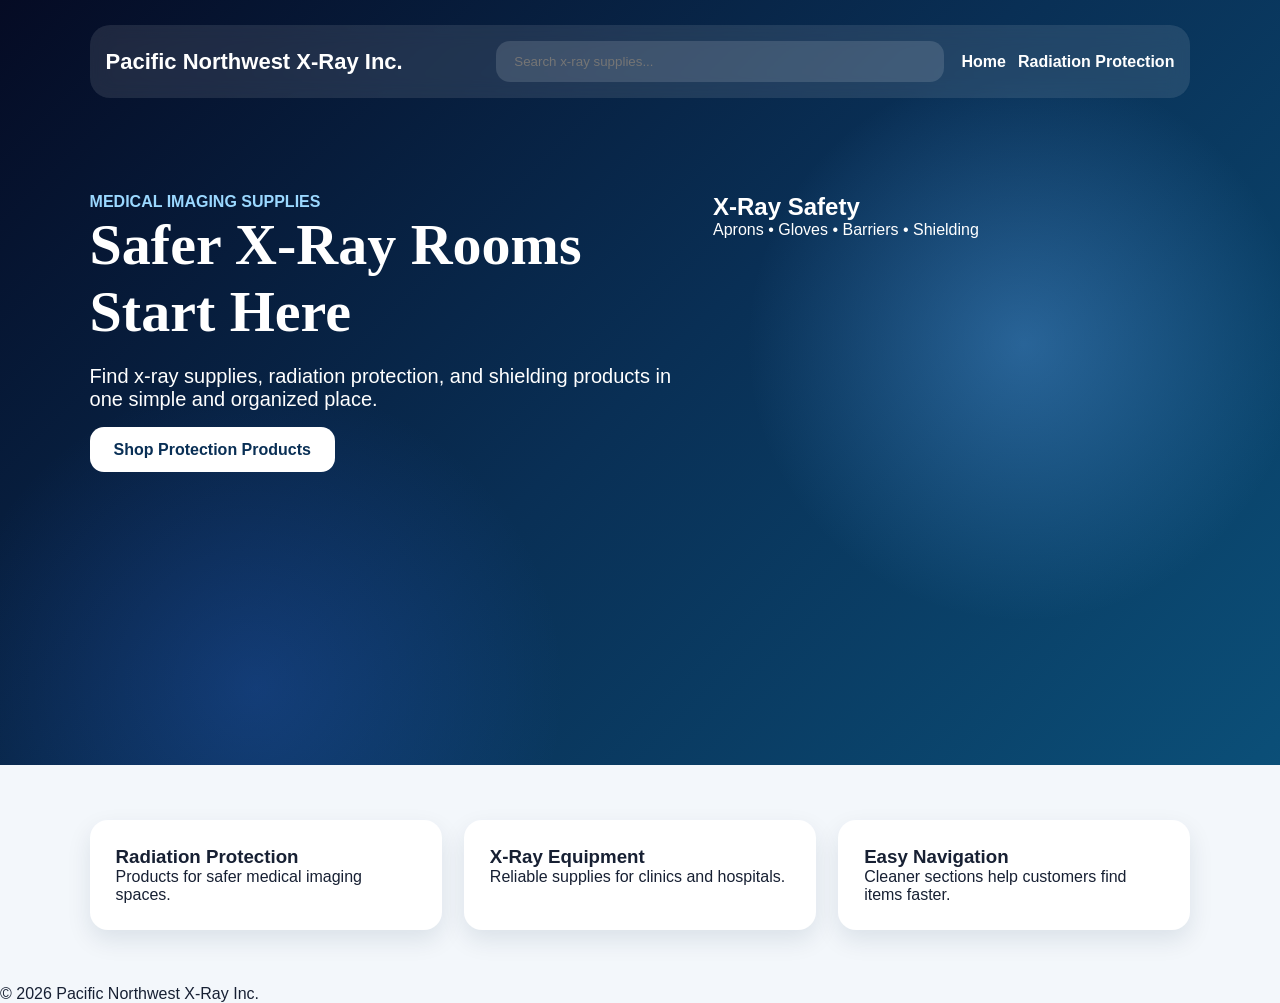
==== commit eb78bcf4: "Update navigation buttons in index.html" ====
--- a/index.html
+++ b/index.html
@@ -17,13 +17,12 @@
       <input type="text" placeholder="Search x-ray supplies...">
     </div>
 
-     <div class="nav-buttons">
-  <a href="index.html">Home</a>
-  <a href="radiation-protection.html">Radiation</a>
-  <a href="phantoms.html">Phantoms</a>
-  <a href="resolution-tools.html">Resolution Tools</a>
-</div>
-    
+    <div class="nav-buttons">
+      <a href="index.html">Home</a>
+      <a href="radiation-protection.html">Radiation Protection</a>
+    </div>
+  </nav>
+
   <div class="home-content">
     <div class="home-left">
       <p class="mini-title">Medical Imaging Supplies</p>
@@ -67,3 +66,4 @@
 
 </body>
 </html>
+
--- a/css/style.css
+++ b/css/style.css
@@ -253,89 +253,6 @@
     grid-template-columns: 1fr;
   }
 }
- .page-header {
-  background: #1e3a5f;
-  color: white;
-  text-align: center;
-  padding: 30px;
-  border-radius: 10px;
-  margin: 30px auto;
-  width: 85%;
-}
-
-.container {
-  max-width: 1000px;
-  margin: auto;
-}
-
-.card {
-  background: white;
-  padding: 20px;
-  margin-bottom: 20px;
-  border-radius: 14px;
-  box-shadow: 0 5px 15px rgba(0,0,0,0.1);
-}
-
-.card-content {
-  display: flex;
-  gap: 20px;
-  align-items: flex-start;
-}
-
-.text {
-  flex: 2;
-}
-
-.image {
-  flex: 1;
-}
-
-.image img {
-  width: 100%;
-  border-radius: 12px;
-}
-
-.toggleBtn,
-.learnMoreBtn {
-  display: inline-block;
-  margin-top: 12px;
-  padding: 10px 15px;
-  border: none;
-  background: #1e3a5f;
-  color: white;
-  border-radius: 8px;
-  text-decoration: none;
-  cursor: pointer;
-}
-
-.toggleBtn:hover,
-.learnMoreBtn:hover {
-  background: #2c5d8f;
-}
-
-.toggleBox {
-  display: none;
-  margin-top: 15px;
-}
-
-table {
-  width: 100%;
-  border-collapse: collapse;
-  font-size: 14px;
-}
-
-th,
-td {
-  border: 1px solid #ddd;
-  padding: 8px;
-  text-align: center;
-}
-
-th {
-  background: #1e3a5f;
-  color: white;
-}
-
-tr:nth-child(even) {
-  background: #f2f2f2;
-}
+ 
+ 
+  
